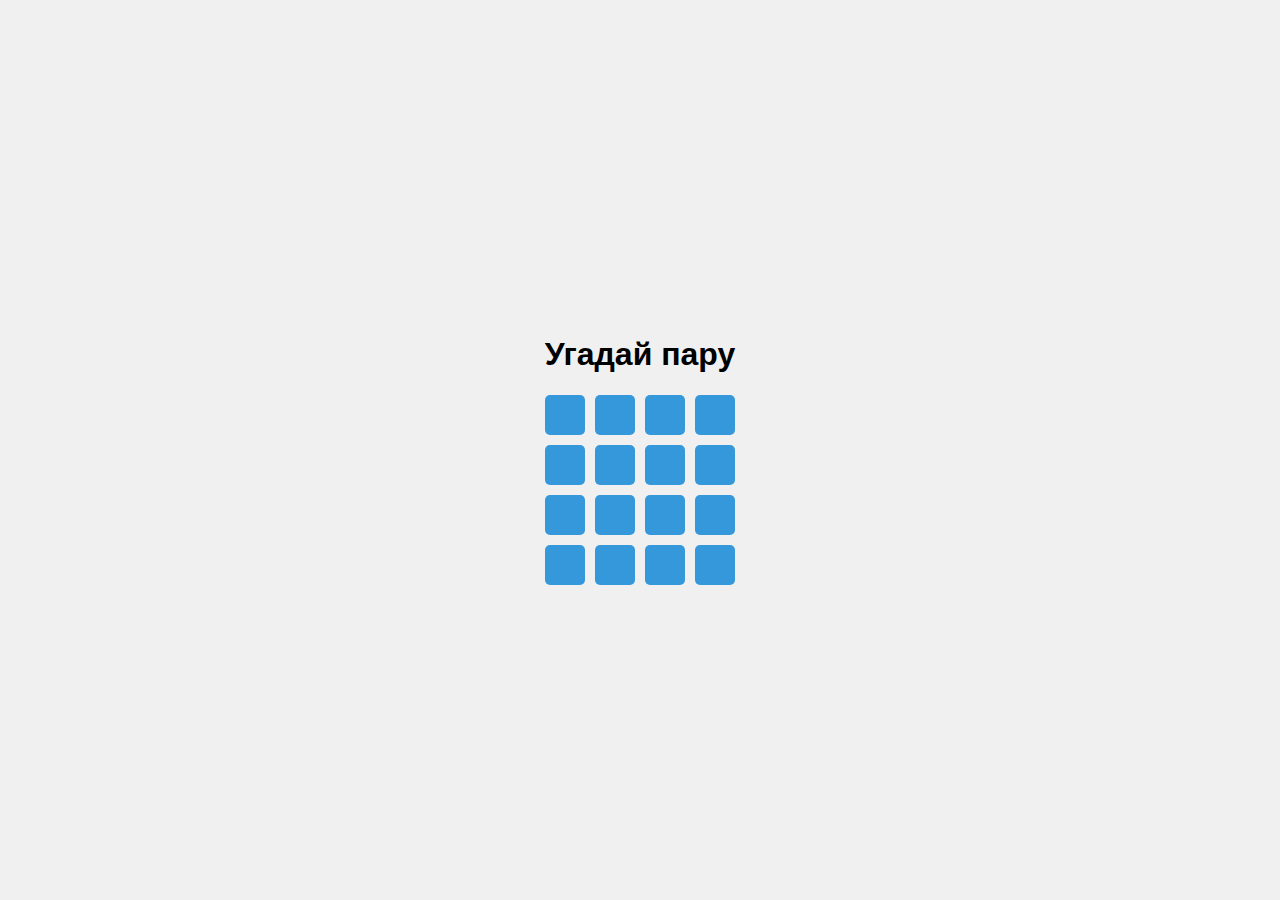
==== index.html @ b076524b "1" ====
<!DOCTYPE html>
<html lang="ru">
<head>
    <meta charset="UTF-8">
    <meta name="viewport" content="width=device-width, initial-scale=1.0">
    <title>Угадай пару</title>
    <link rel="stylesheet" href="styles.css">
</head>
<body>
    <div class="game-container">
        <h1>Угадай пару</h1>
        <div class="game-board" id="gameBoard"></div>
    </div>
    <script src="script.js"></script>
</body>
</html>
---- styles.css ----
body {
    font-family: Arial, sans-serif;
    display: flex;
    justify-content: center;
    align-items: center;
    height: 100vh;
    margin: 0;
    background-color: #f0f0f0;
}
.game-container {
    display: flex;
    flex-direction: column;
    align-items: center;
}
.game-board {
    display: grid;
    grid-template-columns: repeat(4, 1fr);
    gap: 10px;
    max-width: 400px;
    width: 100%;
}
.card {
    aspect-ratio: 1 / 1;
    background-color: #3498db;
    border-radius: 5px;
    display: flex;
    justify-content: center;
    align-items: center;
    font-size: 24px;
    color: white;
    cursor: pointer;
    transition: background-color 0.3s;
}
.card.flipped {
    background-color: #2ecc71;
}
.card.matched {
    background-color: #27ae60;
}
@media (max-width: 480px) {
    .game-board {
        max-width: 300px;
    }
    .card {
        font-size: 18px;
    }
}
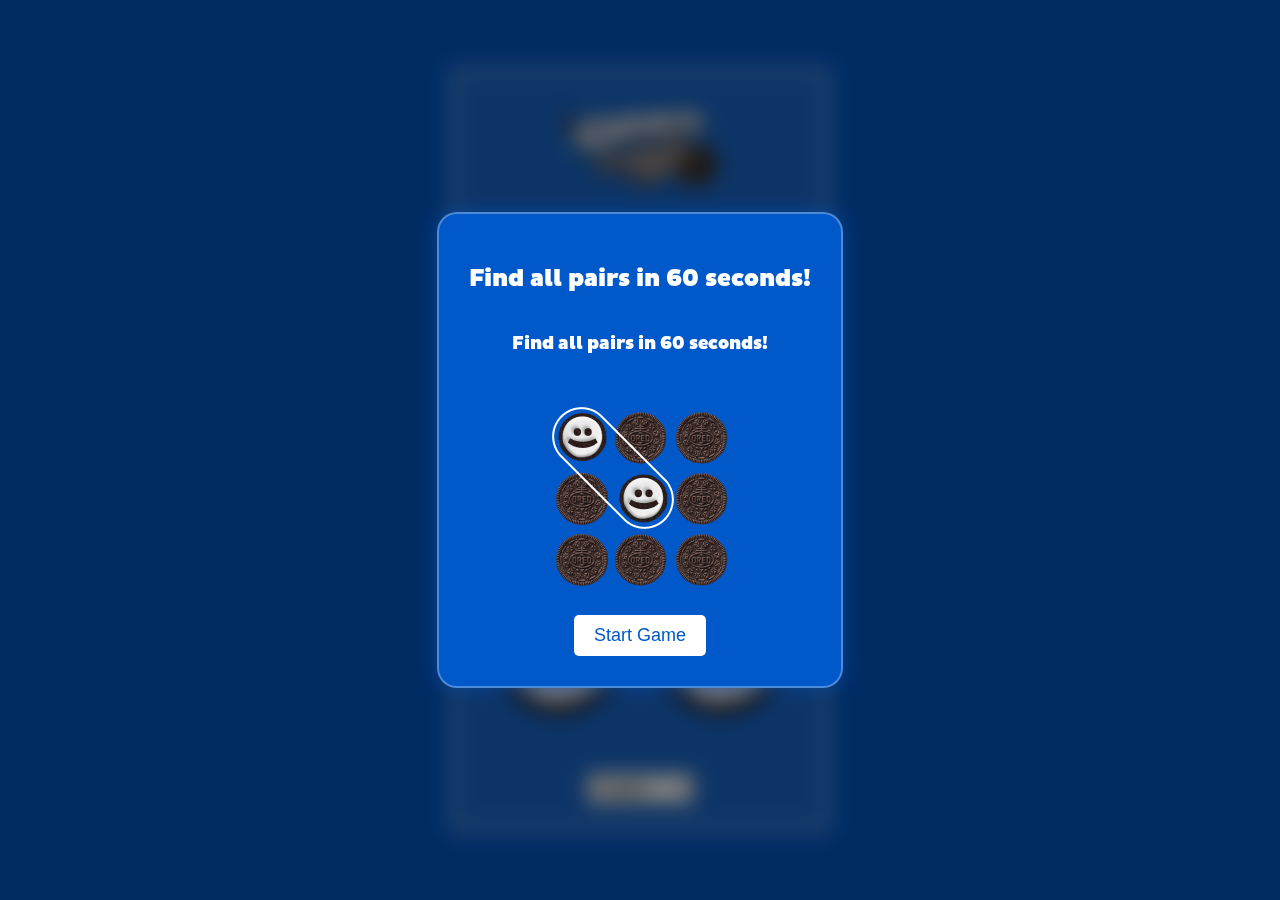
==== commit 5dc79e20: "3" ====
--- a/index.html
+++ b/index.html
@@ -1,15 +1,67 @@
 <!DOCTYPE html>
-<html lang="ru">
+<html lang="en">
 <head>
     <meta charset="UTF-8">
     <meta name="viewport" content="width=device-width, initial-scale=1.0">
-    <title>Угадай пару</title>
+    <title>Найди пару</title>
     <link rel="stylesheet" href="styles.css">
 </head>
 <body>
+    <div id="start-popup" class="popup-overlay">
+        <div class="popup">
+            <h2 id="start-title">Инструкция</h2>
+            <p id="start-instruction">Найди все пары карточек за 60 секунд!</p>
+            <img src="assets/tut.png" alt="Tutorial" class="tutorial-image">
+            <button id="start-button" class="start-button">Начать игру</button>
+        </div>
+    </div>
+
+    <div id="win-popup" class="popup-overlay" style="display: none;">
+        <div class="popup">
+            <h2 id="win-title">Победа!</h2>
+            <p id="win-text">Вы нашли все пары!</p>
+            <div class="score-display">
+                <img src="assets/cookie_back.png" alt="Score Background">
+                <div id="win-score" class="score">0</div>
+            </div>
+            <button id="play-again-button-win" class="play-again-button">Играть снова</button>
+        </div>
+    </div>
+
+    <div id="end-popup" class="popup-overlay" style="display: none;">
+        <div class="popup">
+            <h2 id="end-title">Игра окончена</h2>
+            <p id="end-text">Время вышло!</p>
+            <div class="score-display">
+                <img src="assets/cookie_back.png" alt="Score Background">
+                <div id="final-score" class="score">0</div>
+            </div>
+            <button id="play-again-button" class="play-again-button">Играть снова</button>
+        </div>
+    </div>
+
     <div class="game-container">
-        <h1>Угадай пару</h1>
-        <div class="game-board" id="gameBoard"></div>
+        <img src="assets/logo.png" alt="Game Logo" class="logo">
+        <div id="gameBoard" class="game-board"></div>
+        <div class="game-controls">
+            <div class="control-item">
+                <span class="control-text" id="timer">ВРЕМЯ:<br>60</span>
+                <img src="assets/cookie_back.png" alt="Cookie" class="cookie-image">
+            </div>
+            <div class="control-item">
+                <span class="control-text" id="score">ОЧКИ:<br>0</span>
+                <img src="assets/cookie_back.png" alt="Cookie" class="cookie-image">
+            </div>
+        </div>
+        <div class="language-selector">
+            <select id="language-select">
+                <option value="en">English</option>
+                <option value="ru">Русский</option>
+                <option value="kk">Қазақша</option>
+                <option value="uz">O'zbek</option>
+                <option value="ka">ქართული</option>
+            </select>
+        </div>
     </div>
     <script src="script.js"></script>
 </body>
--- a/styles.css
+++ b/styles.css
@@ -1,42 +1,224 @@
+@font-face {
+    font-family: 'PlutoOreo-Black';
+    src: url('assets/PlutoOreo-Black.otf') format('opentype');
+}
+
 body {
-    font-family: Arial, sans-serif;
+    font-family: 'PlutoOreo-Black', Arial, sans-serif;
     display: flex;
     justify-content: center;
     align-items: center;
     height: 100vh;
     margin: 0;
-    background-color: #f0f0f0;
-}
+    background-color: #0058C9;
+}
+
 .game-container {
     display: flex;
     flex-direction: column;
     align-items: center;
-}
+    background-color: rgba(255, 255, 255, 0.1);
+    border-radius: 10px;
+    padding: 20px;
+    animation: pulseShadow 3s ease-in-out infinite;
+    border: 10px solid rgba(255, 255, 255, 0.2);
+    backdrop-filter: blur(5px);
+}
+
+.logo {
+    max-width: 200px;
+    margin-bottom: 20px;
+}
+
+@keyframes pulseShadow {
+    0%, 100% {
+        box-shadow: 0 0 20px rgba(0, 0, 0, 0.3);
+    }
+    50% {
+        box-shadow: 0 0 40px rgba(0, 0, 0, 0.5);
+    }
+}
+
+h1 {
+    color: white;
+    margin-bottom: 20px;
+}
+
 .game-board {
     display: grid;
     grid-template-columns: repeat(4, 1fr);
     gap: 10px;
     max-width: 400px;
     width: 100%;
-}
+    margin-bottom: 20px;
+}
+
+.game-controls {
+    display: flex;
+    justify-content: space-around;
+    width: 100%;
+    margin-bottom: 20px;
+}
+
+.control-item {
+    display: flex;
+    flex-direction: column;
+    align-items: center;
+    justify-content: center;
+    position: relative;
+    width: 18vh;
+    height: 18vh;
+}
+
+.control-text {
+    position: absolute;
+    top: 50%;
+    left: 50%;
+    transform: translate(-50%, -50%);
+    color: #2c211f;
+    font-weight: bold;
+    z-index: 1;
+    text-align: center;
+    width: 100%;
+    font-size: 2.5vh;
+    text-transform: uppercase;
+    text-shadow: 0px 1px 1px rgba(255,255,255,0.5);
+    line-height: 1.2;
+}
+
+.cookie-image {
+    width: 100%;
+    height: 100%;
+    object-fit: cover;
+}
+
+.game-board {
+    display: grid;
+    grid-template-columns: repeat(4, 1fr);
+    gap: 10px;
+    max-width: 400px;
+    width: 100%;
+}
+
 .card {
     aspect-ratio: 1 / 1;
-    background-color: #3498db;
+    background-color: transparent;
     border-radius: 5px;
     display: flex;
     justify-content: center;
     align-items: center;
+    cursor: pointer;
+    transition: transform 0.3s;
+    background-size: cover;
+    background-position: center;
+    transform: scaleX(-1);
+}
+
+.card.flipped {
+    transform: rotateY(180deg) scaleX(-1);
+}
+
+.card.matched {
+    opacity: 0.7;
+}
+
+.language-selector {
+    margin-top: 20px;
+}
+
+.language-selector select {
+    padding: 5px;
+    font-size: 16px;
+}
+
+.popup-overlay {
+    position: fixed;
+    top: 0;
+    left: 0;
+    width: 100%;
+    height: 100%;
+    background-color: rgba(0, 0, 0, 0.5);
+    display: flex;
+    justify-content: center;
+    align-items: center;
+    backdrop-filter: blur(10px);
+    z-index: 1000;
+}
+
+.popup {
+    background-color: #0058C9;
+    border-radius: 20px;
+    padding: 30px;
+    max-width: 80%;
+    text-align: center;
+    box-shadow: 0 0 20px rgba(0, 88, 201, 0.5);
+    border: 2px solid rgba(255, 255, 255, 0.3);
+    backdrop-filter: blur(5px);
+    color: white;
+    display: flex;
+    flex-direction: column;
+    align-items: center;
+}
+
+.popup h2 {
     font-size: 24px;
-    color: white;
+    margin-bottom: 20px;
+}
+
+.popup p {
+    font-size: 18px;
+    margin-bottom: 20px;
+}
+
+.score-display {
+    position: relative;
+    width: 180px;
+    height: 180px;
+    margin: 0 auto;
+}
+
+.score-display img {
+    width: 100%;
+    height: 100%;
+    object-fit: contain;
+}
+
+.score-display .score {
+    position: absolute;
+    top: 50%;
+    left: 50%;
+    transform: translate(-50%, -50%);
+    font-size: 24px;
+    font-weight: bold;
+    color: #2c211f;
+    text-transform: uppercase;
+    text-shadow: 0px 1px 1px rgba(255,255,255,0.5);
+    text-align: center;
+    line-height: 1.2;
+}
+
+.start-button, .play-again-button {
+    background-color: white;
+    color: #0058C9;
+    border: none;
+    padding: 10px 20px;
+    font-size: 18px;
+    border-radius: 5px;
     cursor: pointer;
     transition: background-color 0.3s;
 }
-.card.flipped {
-    background-color: #2ecc71;
-}
-.card.matched {
-    background-color: #27ae60;
-}
+
+.start-button:hover, .play-again-button:hover {
+    background-color: #e0e0e0;
+}
+
+.tutorial-image {
+    max-width: 100%;
+    max-height: 300px;
+    object-fit: contain;
+    margin: 20px 0;
+}
+
 @media (max-width: 480px) {
     .game-board {
         max-width: 300px;
@@ -44,4 +226,11 @@
     .card {
         font-size: 18px;
     }
+    .control-item {
+        width: 15vh;
+        height: 15vh;
+    }
+    .control-text {
+        font-size: 2vh;
+    }
 }